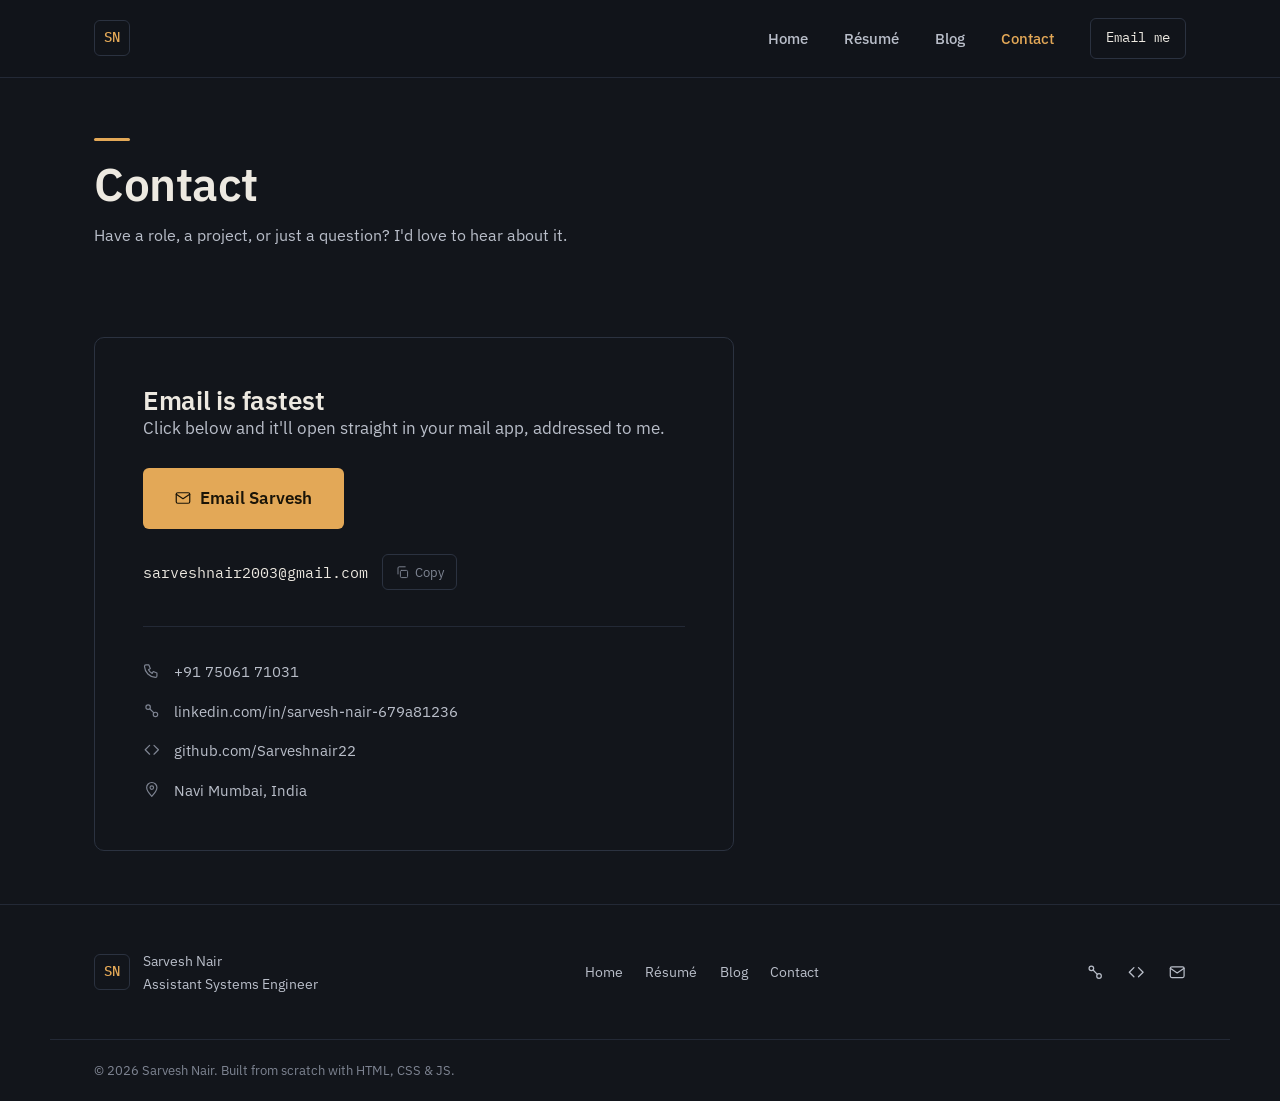
==== contact.html @ 55510b9b "Initial commit" ====
<!DOCTYPE html>
<html lang="en">
<head>
<meta charset="UTF-8">
<meta name="viewport" content="width=device-width, initial-scale=1">
<title>Contact — Sarvesh Nair</title>
<meta name="description" content="Get in touch with Sarvesh Nair — email, phone, LinkedIn and GitHub.">
<link rel="icon" type="image/svg+xml" href="assets/favicon.svg">
<link rel="icon" type="image/png" href="assets/favicon.png">
<link rel="preconnect" href="https://fonts.googleapis.com">
<link rel="preconnect" href="https://fonts.gstatic.com" crossorigin>
<link href="https://fonts.googleapis.com/css2?family=IBM+Plex+Mono:wght@400;500;600&amp;family=IBM+Plex+Sans:wght@400;500;600;700&amp;display=swap" rel="stylesheet">
<link rel="stylesheet" href="css/style.css">
</head>
<body data-page="contact">
<a class="skip-link" href="#main">Skip to content</a>

<header class="site-header">
  <div class="wrap header-inner">
    <a href="index.html" class="logo" aria-label="Sarvesh Nair — Home">
      <span class="logo-mark">SN</span>
    </a>
    <button class="nav-toggle" type="button" aria-expanded="false" aria-controls="primary-nav" aria-label="Toggle menu">
      <span class="nav-toggle-bar"></span>
      <span class="nav-toggle-bar"></span>
      <span class="nav-toggle-bar"></span>
    </button>
    <nav id="primary-nav" class="site-nav" aria-label="Primary">
      <a href="index.html" class="nav-link" data-page="home">Home</a>
      <a href="resume.html" class="nav-link" data-page="resume">Résumé</a>
      <a href="blog.html" class="nav-link" data-page="blog">Blog</a>
      <a href="contact.html" class="nav-link" data-page="contact">Contact</a>
      <a href="mailto:sarveshnair2003@gmail.com" class="nav-cta">Email me</a>
    </nav>
  </div>
</header>

<main id="main">
  <div class="wrap page-head">
    <div class="rule"></div>
    <h1>Contact</h1>
    <p>Have a role, a project, or just a question? I'd love to hear about it.</p>
  </div>

  <div class="wrap section section--tight">
    <div class="contact-card">
      <h2>Email is fastest</h2>
      <p>Click below and it'll open straight in your mail app, addressed to me.</p>

      <div class="contact-email-row">
        <a class="btn btn-primary btn-lg" href="mailto:sarveshnair2003@gmail.com?subject=Hello%20Sarvesh">
          <svg width="18" height="18" viewBox="0 0 24 24" fill="none" stroke="currentColor" stroke-width="1.6" stroke-linecap="round" stroke-linejoin="round"><rect x="3" y="5" width="18" height="14" rx="2"/><path d="M3 7l9 6 9-6"/></svg>
          Email Sarvesh
        </a>
      </div>
      <div class="contact-email-row">
        <span class="contact-email-text">sarveshnair2003@gmail.com</span>
        <button type="button" class="copy-btn" data-copy-email="sarveshnair2003@gmail.com">
          <svg viewBox="0 0 24 24" fill="none" stroke="currentColor" stroke-width="1.6" stroke-linecap="round" stroke-linejoin="round"><rect x="9" y="9" width="12" height="12" rx="2"/><path d="M5 15V5a2 2 0 0 1 2-2h10"/></svg>
          <span data-copy-label>Copy</span>
        </button>
      </div>

      <div class="contact-secondary">
        <div class="contact-secondary-row">
          <svg viewBox="0 0 24 24" fill="none" stroke="currentColor" stroke-width="1.6" stroke-linecap="round" stroke-linejoin="round"><path d="M4 4h4l2 5-2.5 1.5a11 11 0 0 0 5 5L14 13l5 2v4a2 2 0 0 1-2 2A16 16 0 0 1 2 6a2 2 0 0 1 2-2Z"/></svg>
          <a href="tel:+917506171031">+91 75061 71031</a>
        </div>
        <div class="contact-secondary-row">
          <svg viewBox="0 0 24 24" fill="none" stroke="currentColor" stroke-width="1.6" stroke-linecap="round" stroke-linejoin="round"><circle cx="7" cy="7" r="3"/><circle cx="17" cy="17" r="3"/><path d="M9.5 9.5l5 5"/></svg>
          <a href="https://www.linkedin.com/in/sarvesh-nair-679a81236" target="_blank" rel="noopener noreferrer">linkedin.com/in/sarvesh-nair-679a81236</a>
        </div>
        <div class="contact-secondary-row">
          <svg viewBox="0 0 24 24" fill="none" stroke="currentColor" stroke-width="1.7" stroke-linecap="round" stroke-linejoin="round"><path d="M9 6 3 12l6 6M15 6l6 6-6 6"/></svg>
          <a href="https://github.com/Sarveshnair22" target="_blank" rel="noopener noreferrer">github.com/Sarveshnair22</a>
        </div>
        <div class="contact-secondary-row">
          <svg viewBox="0 0 24 24" fill="none" stroke="currentColor" stroke-width="1.6" stroke-linecap="round" stroke-linejoin="round"><path d="M12 21s7-7.5 7-12a7 7 0 1 0-14 0c0 4.5 7 12 7 12Z"/><circle cx="12" cy="9" r="2.4"/></svg>
          <span>Navi Mumbai, India</span>
        </div>
      </div>
    </div>
  </div>
</main>

<footer class="site-footer">
  <div class="wrap footer-inner">
    <div class="footer-brand">
      <span class="logo-mark">SN</span>
      <p>Sarvesh Nair<br>Assistant Systems Engineer</p>
    </div>
    <nav class="footer-links" aria-label="Footer">
      <a href="index.html">Home</a>
      <a href="resume.html">Résumé</a>
      <a href="blog.html">Blog</a>
      <a href="contact.html">Contact</a>
    </nav>
    <div class="footer-social">
      <a href="https://www.linkedin.com/in/sarvesh-nair-679a81236" target="_blank" rel="noopener noreferrer" aria-label="LinkedIn">
        <svg viewBox="0 0 24 24" fill="none" stroke="currentColor" stroke-width="1.6" stroke-linecap="round" stroke-linejoin="round"><circle cx="7" cy="7" r="3"/><circle cx="17" cy="17" r="3"/><path d="M9.5 9.5l5 5"/></svg>
      </a>
      <a href="https://github.com/Sarveshnair22" target="_blank" rel="noopener noreferrer" aria-label="GitHub">
        <svg viewBox="0 0 24 24" fill="none" stroke="currentColor" stroke-width="1.7" stroke-linecap="round" stroke-linejoin="round"><path d="M9 6 3 12l6 6M15 6l6 6-6 6"/></svg>
      </a>
      <a href="mailto:sarveshnair2003@gmail.com" aria-label="Email">
        <svg viewBox="0 0 24 24" fill="none" stroke="currentColor" stroke-width="1.6" stroke-linecap="round" stroke-linejoin="round"><rect x="3" y="5" width="18" height="14" rx="2"/><path d="M3 7l9 6 9-6"/></svg>
      </a>
    </div>
  </div>
  <div class="wrap footer-bottom">
    <p>© <span id="year"></span> Sarvesh Nair. Built from scratch with HTML, CSS &amp; JS.</p>
  </div>
</footer>

<script src="js/script.js"></script>
</body>
</html>
---- css/style.css ----
/* =========================================================================
   Sarvesh Nair — Portfolio
   Design concept: "Ops Console" — grounded in systems/cloud engineering,
   patching, monitoring and debugging. Deep ink background, warm signal-amber
   accent, IBM Plex Sans + IBM Plex Mono. See README.md for the full rationale.
   ========================================================================= */

/* -------------------------------------------------------------------------
   1. Tokens
   ------------------------------------------------------------------------- */
:root {
  /* Color */
  --ink: #12151b;
  --ink-soft: #161a21;
  --panel: #1b2029;
  --panel-2: #232a36;
  --line: #2b3240;
  --line-soft: #232936;
  --paper: #ede9e1;
  --paper-dim: #b9bec9;
  --paper-faint: #7e8492;
  --signal: #e3a857;
  --signal-dim: #c98d3e;
  --signal-ink: #1a1408;
  --ok: #7fb69e;
  --danger: #d97b6c;

  /* Type */
  --font-sans: 'IBM Plex Sans', -apple-system, BlinkMacSystemFont, 'Segoe UI', Roboto, Helvetica, Arial, sans-serif;
  --font-mono: 'IBM Plex Mono', 'SFMono-Regular', Consolas, 'Liberation Mono', Menlo, monospace;

  /* Layout */
  --container: 1180px;
  --container-narrow: 760px;
  --gutter: clamp(1.25rem, 4vw, 2.75rem);
  --section-pad: clamp(3.25rem, 7vw, 5.5rem);
  --radius-sm: 3px;
  --radius-md: 6px;
  --radius-lg: 10px;
  --radius-pill: 999px;

  /* Motion */
  --ease: cubic-bezier(.4, 0, .2, 1);
  --dur-fast: 150ms;
  --dur-med: 280ms;

  color-scheme: dark;
}

/* -------------------------------------------------------------------------
   2. Reset & base
   ------------------------------------------------------------------------- */
*, *::before, *::after { box-sizing: border-box; }
* { margin: 0; }

html {
  -webkit-text-size-adjust: 100%;
  scroll-behavior: smooth;
}

body {
  font-family: var(--font-sans);
  font-size: 1.0625rem;
  line-height: 1.6;
  color: var(--paper);
  background: var(--ink);
  min-height: 100svh;
  display: flex;
  flex-direction: column;
}

img, svg { display: block; max-width: 100%; }
button, input, textarea, select { font: inherit; color: inherit; }
button { background: none; border: none; cursor: pointer; }
a { color: inherit; text-decoration: none; }
ul, ol { list-style: none; padding: 0; }
table { border-collapse: collapse; }

main { flex: 1 0 auto; }

h1, h2, h3, h4 {
  font-family: var(--font-sans);
  font-weight: 600;
  line-height: 1.15;
  letter-spacing: -0.01em;
  color: var(--paper);
}

p { color: var(--paper-dim); }

::selection { background: var(--signal); color: var(--signal-ink); }

/* Focus states — visible everywhere, never suppressed */
:focus-visible {
  outline: 2px solid var(--signal);
  outline-offset: 3px;
  border-radius: var(--radius-sm);
}
a:focus:not(:focus-visible),
button:focus:not(:focus-visible) { outline: none; }

.skip-link {
  position: absolute;
  left: 1rem;
  top: -3rem;
  background: var(--signal);
  color: var(--signal-ink);
  padding: .65rem 1rem;
  border-radius: var(--radius-md);
  font-weight: 600;
  font-size: .9rem;
  transition: top var(--dur-fast) var(--ease);
  z-index: 200;
}
.skip-link:focus { top: 1rem; }

@media (prefers-reduced-motion: reduce) {
  html { scroll-behavior: auto; }
  *, *::before, *::after {
    animation-duration: 0.001ms !important;
    animation-iteration-count: 1 !important;
    transition-duration: 0.001ms !important;
    scroll-behavior: auto !important;
  }
}

/* -------------------------------------------------------------------------
   3. Layout helpers
   ------------------------------------------------------------------------- */
.wrap {
  width: 100%;
  max-width: var(--container);
  margin-inline: auto;
  padding-inline: var(--gutter);
}
.wrap--narrow { max-width: var(--container-narrow); }

.section { padding-block: var(--section-pad); }
.section--tight { padding-block: calc(var(--section-pad) * 0.6); }
.section-head {
  max-width: 46rem;
  margin-bottom: clamp(1.75rem, 4vw, 2.75rem);
}
.section-head h2 { font-size: clamp(1.6rem, 3vw, 2.1rem); }
.section-head p { margin-top: .6rem; max-width: 42ch; }

.rule {
  width: 2.25rem;
  height: 3px;
  background: var(--signal);
  border-radius: var(--radius-pill);
  margin-bottom: 1rem;
}

.visually-hidden {
  position: absolute !important;
  width: 1px; height: 1px;
  padding: 0; margin: -1px;
  overflow: hidden;
  clip: rect(0,0,0,0);
  white-space: nowrap;
  border: 0;
}

/* -------------------------------------------------------------------------
   4. Buttons & tags
   ------------------------------------------------------------------------- */
.btn {
  display: inline-flex;
  align-items: center;
  gap: .5rem;
  padding: .8rem 1.4rem;
  border-radius: var(--radius-md);
  font-weight: 600;
  font-size: .95rem;
  border: 1px solid transparent;
  transition: background var(--dur-fast) var(--ease), border-color var(--dur-fast) var(--ease), color var(--dur-fast) var(--ease), transform var(--dur-fast) var(--ease);
  white-space: nowrap;
}
.btn:active { transform: translateY(1px); }

.btn-primary { background: var(--signal); color: var(--signal-ink); }
.btn-primary:hover { background: #edb872; }

.btn-outline { border-color: var(--line); color: var(--paper); }
.btn-outline:hover { border-color: var(--signal); color: var(--signal); }

.btn-lg { padding: 1rem 1.9rem; font-size: 1.05rem; }

.btn-ghost {
  color: var(--paper-dim);
  padding: .8rem 1rem;
}
.btn-ghost:hover { color: var(--paper); }

.tag {
  display: inline-flex;
  align-items: center;
  font-family: var(--font-mono);
  font-size: .75rem;
  color: var(--paper-dim);
  background: var(--panel-2);
  border: 1px solid var(--line);
  padding: .3rem .6rem;
  border-radius: var(--radius-sm);
}

/* -------------------------------------------------------------------------
   5. Header & nav
   ------------------------------------------------------------------------- */
/* Note: the translucent/blurred backing lives on ::before (below), not
   directly on .site-header. backdrop-filter on an element creates a new
   containing block for any position:fixed descendant (like .site-nav on
   mobile), which would shrink it to the header's own box instead of the
   viewport. Keeping backdrop-filter off .site-header itself avoids that. */
.site-header {
  position: sticky;
  top: 0;
  z-index: 100;
  border-bottom: 1px solid var(--line-soft);
}
.site-header::before {
  content: "";
  position: absolute;
  inset: 0;
  background: rgba(18, 21, 27, 0.88);
  backdrop-filter: blur(10px);
  -webkit-backdrop-filter: blur(10px);
  z-index: -1;
}
.header-inner {
  display: flex;
  align-items: center;
  justify-content: space-between;
  padding-block: 1.1rem;
}

.logo-mark {
  display: inline-flex;
  align-items: center;
  justify-content: center;
  width: 2.25rem;
  height: 2.25rem;
  border: 1px solid var(--line);
  border-radius: var(--radius-md);
  font-family: var(--font-mono);
  font-weight: 500;
  font-size: .85rem;
  color: var(--signal);
  transition: border-color var(--dur-fast) var(--ease);
}
.logo:hover .logo-mark { border-color: var(--signal); }

.nav-toggle {
  display: flex;
  flex-direction: column;
  justify-content: center;
  gap: 5px;
  width: 2.25rem;
  height: 2.25rem;
  z-index: 110;
}
.nav-toggle-bar {
  display: block;
  width: 100%;
  height: 2px;
  background: var(--paper);
  border-radius: 2px;
  transition: transform var(--dur-med) var(--ease), opacity var(--dur-fast) var(--ease);
}
.nav-toggle[aria-expanded="true"] .nav-toggle-bar:nth-child(1) { transform: translateY(7px) rotate(45deg); }
.nav-toggle[aria-expanded="true"] .nav-toggle-bar:nth-child(2) { opacity: 0; }
.nav-toggle[aria-expanded="true"] .nav-toggle-bar:nth-child(3) { transform: translateY(-7px) rotate(-45deg); }

.site-nav {
  position: fixed;
  inset: 0 0 0 30%;
  background: var(--ink-soft);
  border-left: 1px solid var(--line);
  display: flex;
  flex-direction: column;
  justify-content: center;
  gap: 1.75rem;
  padding: 2rem var(--gutter);
  transform: translateX(100%);
  transition: transform var(--dur-med) var(--ease);
}
.site-nav.is-open { transform: translateX(0); }

.nav-link {
  font-size: 1.35rem;
  font-weight: 500;
  color: var(--paper-dim);
  transition: color var(--dur-fast) var(--ease);
  width: fit-content;
}
.nav-link:hover, .nav-link[aria-current="page"] { color: var(--paper); }
.nav-link[aria-current="page"] { color: var(--signal); }

.nav-cta {
  margin-top: .5rem;
  display: inline-flex;
  width: fit-content;
  padding: .7rem 1.2rem;
  border: 1px solid var(--line);
  border-radius: var(--radius-md);
  font-family: var(--font-mono);
  font-size: .85rem;
  color: var(--paper);
}
.nav-cta:hover { border-color: var(--signal); color: var(--signal); }

@media (min-width: 860px) {
  .nav-toggle { display: none; }
  .site-nav {
    position: static;
    inset: auto;
    background: none;
    border: none;
    flex-direction: row;
    align-items: center;
    gap: 2.25rem;
    padding: 0;
    transform: none;
  }
  .nav-link { font-size: .95rem; }
  .nav-cta { margin-top: 0; padding: .55rem .95rem; }
}

/* -------------------------------------------------------------------------
   6. Hero + console panel
   ------------------------------------------------------------------------- */
.hero { padding-block: clamp(2.75rem, 8vw, 5rem); }
.hero-grid {
  display: grid;
  grid-template-columns: 1fr;
  gap: 2.75rem;
  align-items: center;
}
@media (min-width: 900px) {
  .hero-grid { grid-template-columns: 1.05fr .95fr; gap: 3.5rem; }
}

.hero-name {
  font-size: clamp(2.6rem, 6.4vw, 4.1rem);
  font-weight: 700;
  letter-spacing: -0.02em;
}
.hero-role {
  font-family: var(--font-mono);
  color: var(--signal);
  font-size: clamp(1rem, 1.6vw, 1.15rem);
  margin-top: .85rem;
}
.hero-intro {
  margin-top: 1.15rem;
  max-width: 46ch;
  font-size: 1.05rem;
}
.hero-actions {
  display: flex;
  flex-wrap: wrap;
  gap: 1rem;
  margin-top: 2rem;
}

.hero-name, .hero-role, .hero-intro, .hero-actions, .console {
  animation: heroIn .7s var(--ease) both;
}
.hero-role { animation-delay: .08s; }
.hero-intro { animation-delay: .16s; }
.hero-actions { animation-delay: .24s; }
.console { animation-delay: .3s; }
@keyframes heroIn {
  from { opacity: 0; transform: translateY(16px); }
  to { opacity: 1; transform: none; }
}

.console {
  background: var(--panel);
  border: 1px solid var(--line);
  border-radius: var(--radius-lg);
  overflow: hidden;
  box-shadow: 0 30px 70px -25px rgba(0,0,0,.65);
}
.console-bar {
  display: flex;
  align-items: center;
  gap: .4rem;
  padding: .8rem .95rem;
  background: var(--panel-2);
  border-bottom: 1px solid var(--line);
}
.console-bar span {
  width: 9px; height: 9px;
  border-radius: 50%;
  background: var(--line);
}
.console-bar span:first-child { background: var(--signal); }
.console-bar-label {
  margin-left: .5rem;
  font-family: var(--font-mono);
  font-size: .72rem;
  color: var(--paper-faint);
}
.console-body {
  padding: 1.5rem 1.5rem 1.65rem;
  font-family: var(--font-mono);
  font-size: .85rem;
  line-height: 1.85;
}
.console-line { display: block; }
.console-prompt { color: var(--signal); margin-right: .55rem; }
.console-cmd { color: var(--paper); }
.console-out {
  display: block;
  color: var(--paper-dim);
  padding-left: 1.4rem;
  margin-bottom: .85rem;
}
.console-out:last-child { margin-bottom: 0; }
.console-cursor {
  display: inline-block;
  color: var(--signal);
  animation: blink 1.1s steps(1) infinite;
}
@keyframes blink { 50% { opacity: 0; } }

/* -------------------------------------------------------------------------
   7. About / whoami panel
   ------------------------------------------------------------------------- */
.about-grid {
  display: grid;
  grid-template-columns: 1fr;
  gap: 2.5rem;
}
@media (min-width: 860px) {
  .about-grid { grid-template-columns: 1.1fr .9fr; gap: 3.5rem; }
}
.about-copy p { max-width: 56ch; }
.about-copy p + p { margin-top: 1rem; }

.whoami-panel {
  background: var(--panel);
  border: 1px solid var(--line);
  border-radius: var(--radius-lg);
  padding: .4rem 1.4rem;
}
.whoami-row {
  display: grid;
  grid-template-columns: 9.5rem 1fr;
  gap: 1rem;
  padding-block: .9rem;
}
.whoami-row + .whoami-row { border-top: 1px solid var(--line-soft); }
.whoami-row dt {
  font-family: var(--font-mono);
  font-size: .78rem;
  color: var(--paper-faint);
  padding-top: .15rem;
}
.whoami-row dd { color: var(--paper); font-size: .96rem; }

/* -------------------------------------------------------------------------
   8. Skills
   ------------------------------------------------------------------------- */
.skills-groups {
  display: flex;
  flex-direction: column;
  gap: 1.9rem;
}
.skill-group h3 {
  font-size: .95rem;
  font-weight: 600;
  color: var(--paper-dim);
  margin-bottom: .85rem;
}
.skill-pills {
  display: flex;
  flex-wrap: wrap;
  gap: .65rem;
}

.skill-pill {
  position: relative;
  padding: .6rem 1.05rem;
  border: 1px solid var(--line);
  border-radius: var(--radius-pill);
  font-size: .9rem;
  color: var(--paper);
  background: var(--panel);
  transition: border-color var(--dur-fast) var(--ease), color var(--dur-fast) var(--ease);
}
.skill-pill:hover, .skill-pill.is-open { border-color: var(--signal); color: var(--signal); }

.skill-tip {
  position: absolute;
  left: 50%;
  bottom: calc(100% + 10px);
  transform: translate(-50%, 6px);
  width: max-content;
  max-width: 15.5rem;
  background: var(--panel-2);
  border: 1px solid var(--line);
  border-radius: var(--radius-md);
  padding: .65rem .85rem;
  font-size: .82rem;
  line-height: 1.5;
  color: var(--paper-dim);
  text-align: left;
  box-shadow: 0 14px 34px -14px rgba(0,0,0,.6);
  opacity: 0;
  pointer-events: none;
  transition: opacity var(--dur-fast) var(--ease), transform var(--dur-fast) var(--ease);
  z-index: 20;
}
.skill-tip::after {
  content: "";
  position: absolute;
  top: 100%;
  left: 50%;
  transform: translateX(-50%);
  border: 6px solid transparent;
  border-top-color: var(--panel-2);
}
.skill-pill:hover .skill-tip,
.skill-pill:focus-visible .skill-tip,
.skill-pill.is-open .skill-tip {
  opacity: 1;
  transform: translate(-50%, 0);
  pointer-events: auto;
}

/* -------------------------------------------------------------------------
   9. Certification carousel
   ------------------------------------------------------------------------- */
.carousel {
  max-width: 34rem;
  margin-inline: auto;
}
.carousel-viewport {
  overflow: hidden;
  border-radius: var(--radius-lg);
}
.carousel-track {
  display: flex;
  transition: transform var(--dur-med) var(--ease);
}
.cert-card {
  flex: 0 0 100%;
  min-height: 13.5rem;
  display: flex;
  flex-direction: column;
  align-items: flex-start;
  justify-content: center;
  gap: .8rem;
  background: var(--panel);
  border: 1px solid var(--line);
  border-radius: var(--radius-lg);
  padding: 2.25rem 2rem;
  text-align: left;
}
.cert-icon {
  width: 2.5rem;
  height: 2.5rem;
  color: var(--signal);
}
.cert-name { font-size: 1.15rem; font-weight: 600; }
.cert-issuer {
  font-family: var(--font-mono);
  font-size: .82rem;
  color: var(--paper-faint);
}

.carousel-controls {
  display: flex;
  align-items: center;
  justify-content: center;
  gap: 1.25rem;
  margin-top: 1.5rem;
}
.carousel-btn {
  display: inline-flex;
  align-items: center;
  justify-content: center;
  width: 2.25rem;
  height: 2.25rem;
  border: 1px solid var(--line);
  border-radius: 50%;
  color: var(--paper-dim);
  transition: border-color var(--dur-fast) var(--ease), color var(--dur-fast) var(--ease);
}
.carousel-btn:hover { border-color: var(--signal); color: var(--signal); }
.carousel-btn svg { width: 1rem; height: 1rem; }

.carousel-dots { display: flex; gap: .5rem; }
.carousel-dot {
  width: 7px; height: 7px;
  border-radius: 50%;
  background: var(--line);
  transition: background var(--dur-fast) var(--ease), transform var(--dur-fast) var(--ease);
}
.carousel-dot[aria-current="true"] { background: var(--signal); transform: scale(1.25); }

/* -------------------------------------------------------------------------
   10. Experience timeline
   ------------------------------------------------------------------------- */
.timeline { max-width: 46rem; }
.timeline-item {
  position: relative;
  padding-left: 2.1rem;
  padding-bottom: 2.5rem;
  border-left: 1px solid var(--line);
}
.timeline-item:last-child { padding-bottom: 0; border-left-color: transparent; }
.timeline-dot {
  position: absolute;
  left: -6px;
  top: .35rem;
  width: 11px; height: 11px;
  border-radius: 50%;
  background: var(--ink);
  border: 2px solid var(--paper-faint);
}
.timeline-dot.is-current { border-color: var(--signal); background: var(--signal); }

.timeline-head {
  display: flex;
  flex-wrap: wrap;
  align-items: center;
  gap: .7rem;
}
.timeline-head h3 { font-size: 1.15rem; }
.timeline-tag {
  font-family: var(--font-mono);
  font-size: .72rem;
  color: var(--ok);
  border: 1px solid var(--ok);
  border-radius: var(--radius-pill);
  padding: .15rem .55rem;
}
.timeline-org {
  font-size: .92rem;
  color: var(--paper-faint);
  margin-top: .2rem;
}
.timeline-list { margin-top: .85rem; display: flex; flex-direction: column; gap: .5rem; }
.timeline-list li {
  position: relative;
  padding-left: 1.1rem;
  font-size: .96rem;
  color: var(--paper-dim);
}
.timeline-list li::before {
  content: "";
  position: absolute;
  left: 0; top: .6em;
  width: 5px; height: 5px;
  border-radius: 50%;
  background: var(--line);
}

/* -------------------------------------------------------------------------
   11. Projects
   ------------------------------------------------------------------------- */
.project-grid {
  display: grid;
  grid-template-columns: 1fr;
  gap: 1.25rem;
}
@media (min-width: 640px) { .project-grid { grid-template-columns: 1fr 1fr; } }
@media (min-width: 1040px) { .project-grid { grid-template-columns: repeat(3, 1fr); } }

.project-card {
  border: 1px solid var(--line);
  border-radius: var(--radius-lg);
  padding: 1.6rem 1.5rem;
  display: flex;
  flex-direction: column;
  gap: .75rem;
  transition: border-color var(--dur-fast) var(--ease);
}
.project-card:hover { border-color: var(--signal); }
.project-card h3 { font-size: 1.05rem; }
.project-card p { font-size: .92rem; }
.project-tags { display: flex; flex-wrap: wrap; gap: .45rem; margin-top: auto; padding-top: .5rem; }

/* -------------------------------------------------------------------------
   12. Closing band
   ------------------------------------------------------------------------- */
.closing {
  border-top: 1px solid var(--line-soft);
  border-bottom: 1px solid var(--line-soft);
  background: var(--ink-soft);
}
.closing-inner {
  display: flex;
  flex-wrap: wrap;
  align-items: center;
  justify-content: space-between;
  gap: 1.5rem;
  padding-block: var(--section-pad);
}
.closing h2 { font-size: clamp(1.5rem, 3vw, 2rem); max-width: 22ch; }
.closing-actions { display: flex; gap: 1rem; flex-wrap: wrap; }

/* -------------------------------------------------------------------------
   13. Footer
   ------------------------------------------------------------------------- */
.site-footer { border-top: 1px solid var(--line-soft); }
.footer-inner {
  display: flex;
  flex-wrap: wrap;
  gap: 2rem;
  justify-content: space-between;
  padding-block: 2.75rem;
}
.footer-brand { display: flex; align-items: center; gap: .8rem; }
.footer-brand p { color: var(--paper-dim); font-size: .9rem; }
.footer-links, .footer-social { display: flex; gap: 1.4rem; align-items: center; flex-wrap: wrap; }
.footer-links a { color: var(--paper-dim); font-size: .9rem; }
.footer-links a:hover { color: var(--signal); }
.footer-social a { color: var(--paper-dim); }
.footer-social a:hover { color: var(--signal); }
.footer-social svg { width: 1.15rem; height: 1.15rem; }
.footer-bottom {
  border-top: 1px solid var(--line-soft);
  padding-block: 1.25rem;
}
.footer-bottom p { font-size: .82rem; color: var(--paper-faint); }

/* -------------------------------------------------------------------------
   14. Page header (resume / blog / contact)
   ------------------------------------------------------------------------- */
.page-head { padding-block: clamp(2.5rem, 6vw, 3.75rem) clamp(1.5rem, 4vw, 2.25rem); }
.page-head h1 { font-size: clamp(2.1rem, 4.6vw, 2.9rem); letter-spacing: -0.01em; }
.page-head p { margin-top: .75rem; max-width: 48ch; font-size: 1.02rem; }
.page-head-actions { display: flex; flex-wrap: wrap; gap: 1rem; align-items: center; margin-top: 1.5rem; }
.page-head-meta { font-family: var(--font-mono); font-size: .8rem; color: var(--paper-faint); }

/* -------------------------------------------------------------------------
   15. Résumé page
   ------------------------------------------------------------------------- */
.resume-doc {
  border: 1px solid var(--line);
  border-radius: var(--radius-lg);
  padding: clamp(1.75rem, 5vw, 3rem);
}
.resume-contact {
  display: flex;
  flex-wrap: wrap;
  gap: .9rem 1.6rem;
  font-size: .92rem;
  color: var(--paper-dim);
  padding-bottom: 1.75rem;
  margin-bottom: 1.75rem;
  border-bottom: 1px solid var(--line-soft);
}
.resume-contact a:hover { color: var(--signal); }

.resume-doc > * + * { margin-top: 2.25rem; }
.resume-section h2 {
  font-family: var(--font-mono);
  font-size: .85rem;
  letter-spacing: .04em;
  color: var(--signal);
  margin-bottom: 1.1rem;
}

.resume-entry + .resume-entry { margin-top: 1.4rem; }
.resume-entry-head {
  display: flex;
  flex-wrap: wrap;
  justify-content: space-between;
  gap: .5rem;
  align-items: baseline;
}
.resume-entry-head h3 { font-size: 1.02rem; }
.resume-entry-org { font-size: .88rem; color: var(--paper-faint); }
.resume-entry ul { margin-top: .6rem; display: flex; flex-direction: column; gap: .4rem; }
.resume-entry li {
  position: relative;
  padding-left: 1.05rem;
  font-size: .93rem;
  color: var(--paper-dim);
}
.resume-entry li::before {
  content: "";
  position: absolute; left: 0; top: .58em;
  width: 4px; height: 4px; border-radius: 50%;
  background: var(--line);
}

.resume-grid-2 { display: grid; grid-template-columns: 1fr; gap: 2.25rem; }
@media (min-width: 720px) { .resume-grid-2 { grid-template-columns: 1fr 1fr; } }

.resume-skill-list { display: flex; flex-wrap: wrap; gap: .5rem; }
.resume-skill-list .tag { font-family: var(--font-sans); font-size: .82rem; }

.resume-note {
  margin-top: 1.5rem;
  font-size: .85rem;
  color: var(--paper-faint);
  font-style: italic;
}

/* -------------------------------------------------------------------------
   16. Blog
   ------------------------------------------------------------------------- */
.blog-list { display: flex; flex-direction: column; gap: 1.1rem; max-width: var(--container-narrow); }
.blog-post {
  border: 1px solid var(--line);
  border-radius: var(--radius-lg);
  overflow: hidden;
}
.blog-toggle {
  width: 100%;
  text-align: left;
  padding: 1.5rem 1.6rem;
  display: flex;
  align-items: flex-start;
  justify-content: space-between;
  gap: 1.25rem;
}
.blog-toggle-text h2 { font-size: 1.15rem; }
.blog-meta {
  display: block;
  font-family: var(--font-mono);
  font-size: .76rem;
  color: var(--paper-faint);
  margin-bottom: .5rem;
}
.blog-excerpt { margin-top: .55rem; font-size: .93rem; max-width: 58ch; }
.blog-chevron {
  flex-shrink: 0;
  width: 1.3rem; height: 1.3rem;
  color: var(--paper-faint);
  margin-top: .25rem;
  transition: transform var(--dur-med) var(--ease), color var(--dur-fast) var(--ease);
}
.blog-toggle:hover .blog-chevron { color: var(--signal); }
.blog-toggle[aria-expanded="true"] .blog-chevron { transform: rotate(180deg); color: var(--signal); }

.blog-body {
  padding: 0 1.6rem 1.9rem;
  border-top: 1px solid var(--line-soft);
}
.blog-body[hidden] { display: none; }
.blog-body-inner {
  padding-top: 1.4rem;
  max-width: 62ch;
  animation: blogReveal .35s var(--ease) both;
}
.blog-body-inner p { font-size: .97rem; }
.blog-body-inner p + p { margin-top: .95rem; }
@keyframes blogReveal {
  from { opacity: 0; transform: translateY(-6px); }
  to { opacity: 1; transform: none; }
}

/* -------------------------------------------------------------------------
   17. Contact
   ------------------------------------------------------------------------- */
.contact-card {
  border: 1px solid var(--line);
  border-radius: var(--radius-lg);
  padding: clamp(2rem, 5vw, 3rem);
  max-width: 40rem;
}
.contact-email-row {
  display: flex;
  flex-wrap: wrap;
  align-items: center;
  gap: .9rem;
  margin-top: 1.6rem;
}
.contact-email-text {
  font-family: var(--font-mono);
  font-size: .95rem;
  color: var(--paper);
  word-break: break-all;
}
.copy-btn {
  display: inline-flex;
  align-items: center;
  gap: .4rem;
  font-size: .82rem;
  color: var(--paper-faint);
  border: 1px solid var(--line);
  border-radius: var(--radius-md);
  padding: .4rem .7rem;
}
.copy-btn:hover { color: var(--signal); border-color: var(--signal); }
.copy-btn svg { width: .9rem; height: .9rem; }

.contact-secondary {
  margin-top: 2.25rem;
  padding-top: 2rem;
  border-top: 1px solid var(--line-soft);
  display: flex;
  flex-direction: column;
  gap: .95rem;
}
.contact-secondary-row {
  display: flex;
  align-items: center;
  gap: .85rem;
  font-size: .95rem;
  color: var(--paper-dim);
}
.contact-secondary-row svg { width: 1.1rem; height: 1.1rem; color: var(--paper-faint); flex-shrink: 0; }
.contact-secondary-row a:hover { color: var(--signal); }

/* -------------------------------------------------------------------------
   18. Print (résumé page)
   ------------------------------------------------------------------------- */
@media print {
  .site-header, .site-footer, .page-head-actions, .skip-link { display: none; }
  body { background: #fff; color: #111; }
  .resume-doc { border: none; padding: 0; }
  .resume-section h2 { color: #111; }
  p, .resume-entry li, .resume-contact, .resume-entry-org { color: #333; }
  a { color: #111; text-decoration: underline; }
}
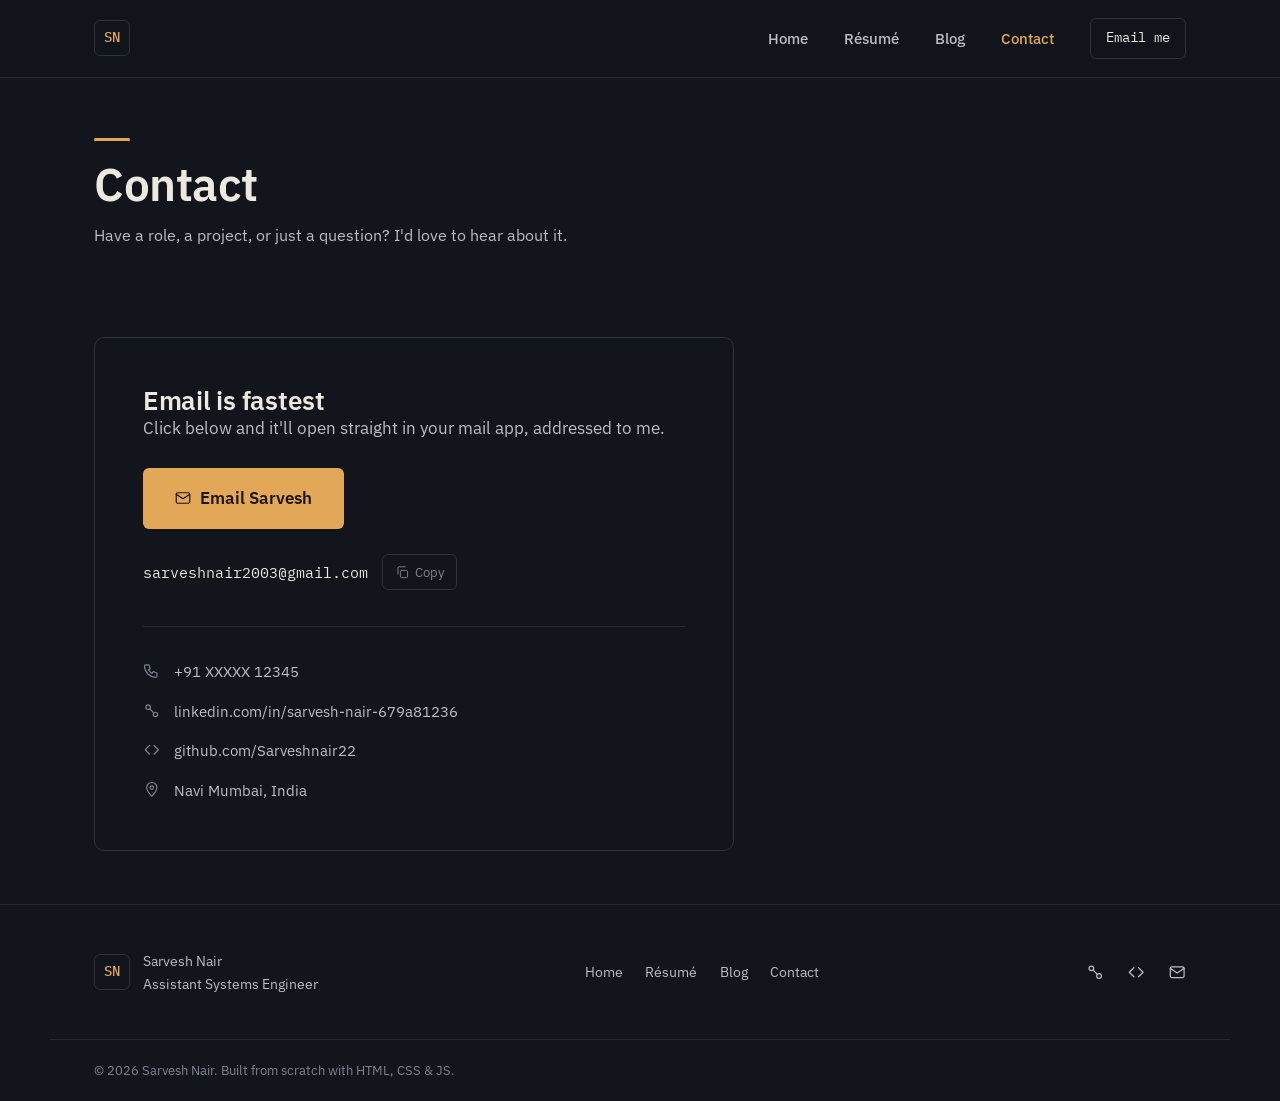
==== commit be1d755a: "First Draft" ====
--- a/contact.html
+++ b/contact.html
@@ -64,7 +64,7 @@
       <div class="contact-secondary">
         <div class="contact-secondary-row">
           <svg viewBox="0 0 24 24" fill="none" stroke="currentColor" stroke-width="1.6" stroke-linecap="round" stroke-linejoin="round"><path d="M4 4h4l2 5-2.5 1.5a11 11 0 0 0 5 5L14 13l5 2v4a2 2 0 0 1-2 2A16 16 0 0 1 2 6a2 2 0 0 1 2-2Z"/></svg>
-          <a href="tel:+917506171031">+91 75061 71031</a>
+          <a href="tel:+917506171031">+91 XXXXX 12345</a>
         </div>
         <div class="contact-secondary-row">
           <svg viewBox="0 0 24 24" fill="none" stroke="currentColor" stroke-width="1.6" stroke-linecap="round" stroke-linejoin="round"><circle cx="7" cy="7" r="3"/><circle cx="17" cy="17" r="3"/><path d="M9.5 9.5l5 5"/></svg>
